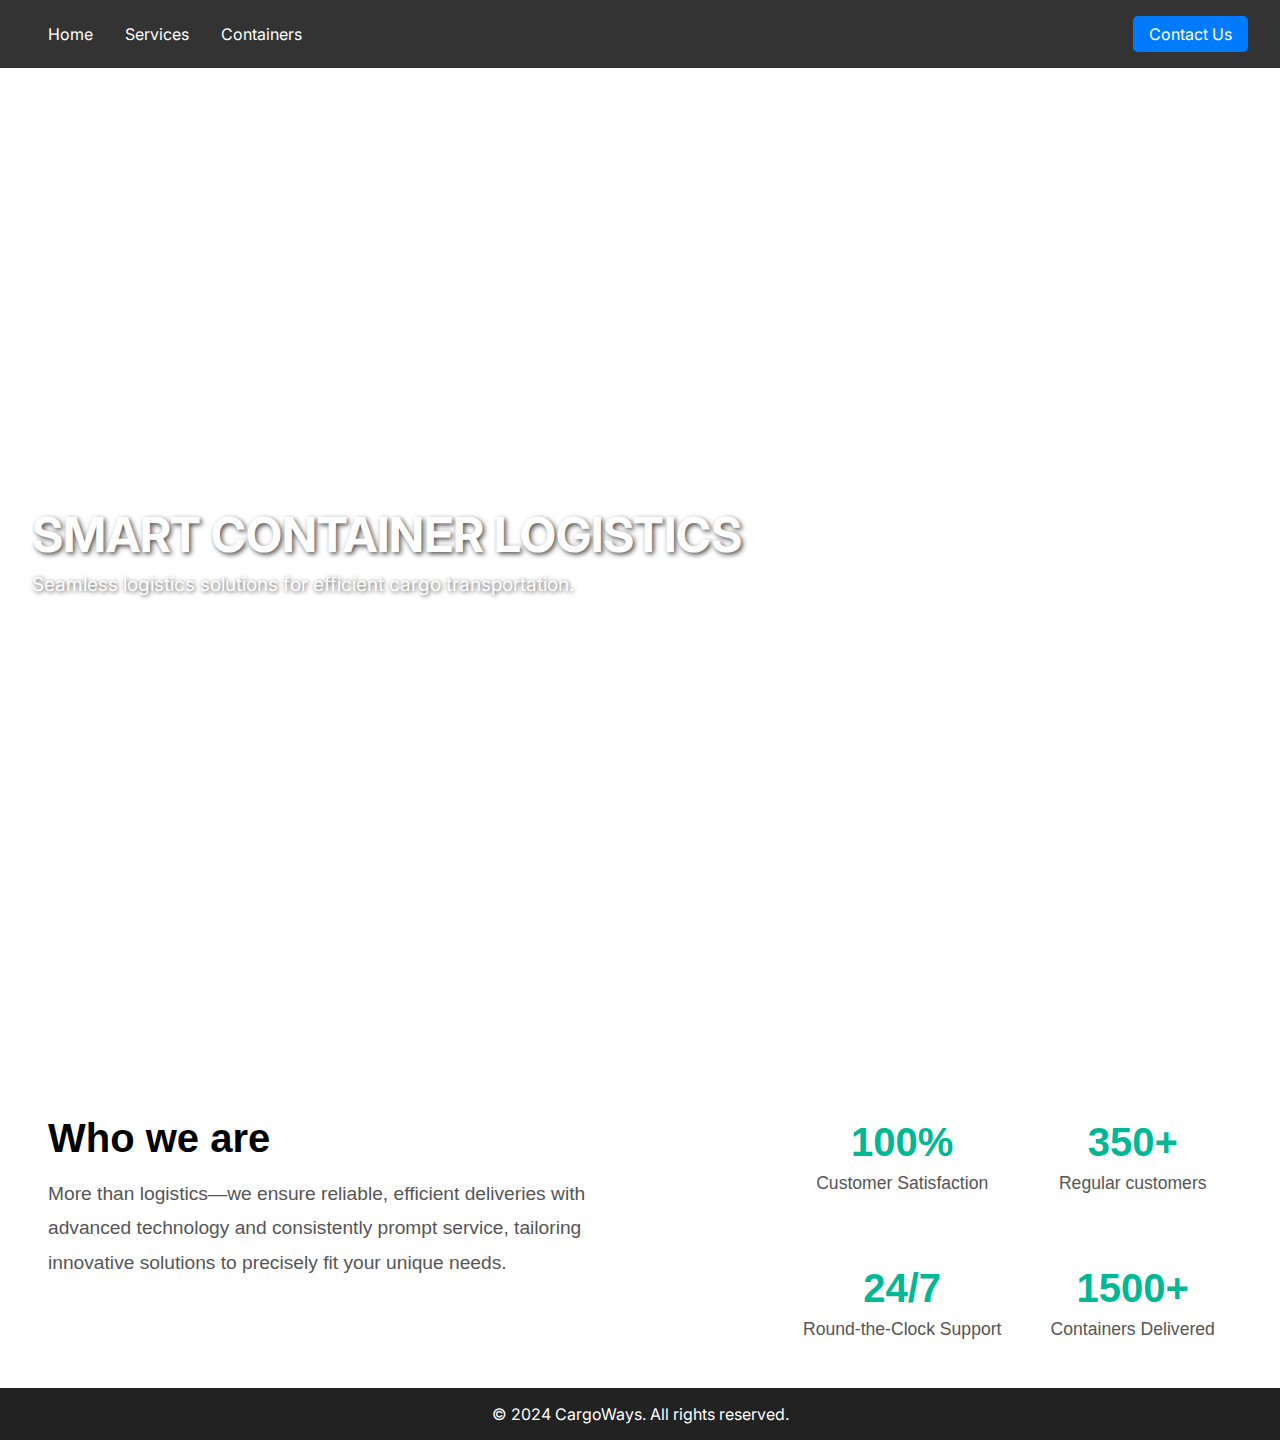
==== index.html @ 16968f56 "New" ====
<!DOCTYPE html>
<html lang="en">
<head>
    <meta charset="UTF-8">
    <meta name="viewport" content="width=device-width, initial-scale=1.0">
    <title>Smart Container</title>
    <link rel="icon" href="/Assets/favicon.png" type="image/png">
    <link rel="stylesheet" href="/Assets/index.css">
    <link href="https://fonts.googleapis.com/css2?family=Inter:wght@400;600;700&display=swap" rel="stylesheet">

    <style>
        body{
            font-family: 'Inter', sans-serif;
        }
    </style>
</head>
<body>
     <!-- Navbar -->
  <header class="navbar">
    <nav>
      <ul class="nav-links">
        <li><a href="#">Home</a></li>
        <li><a href="services.html">Services</a></li>
        <li><a href="container.html">Containers</a></li>
      </ul>
    </nav>
    <a href="#" class="contact-button">Contact Us</a>
  </header>

  <!-- Hero Section -->
  <section class="hero">
    <video autoplay loop muted playsinline class="hero-video">
        <source src="Assets/Main1.mp4" type="video/mp4">
        Your browser does not support the video tag.
      </video>
    <div class="hero-content">
      <h1>SMART CONTAINER LOGISTICS</h1>
      <p>Seamless logistics solutions for efficient cargo transportation.</p>
    </div>
  </section>

  <!-- WHO WE ARE -->

  <section class="who-we-are">
    <div class="left-content">
      <h2>Who we are</h2>
      <p>
        More than logistics—we ensure reliable, efficient deliveries with advanced
        technology and consistently prompt service, tailoring innovative solutions
        to precisely fit your unique needs.
      </p>
    </div>
    <div class="right-content">
      <div class="stat">
        <h3>100%</h3>
        <p>Customer Satisfaction</p>
      </div>
      <div class="stat">
        <h3>350+</h3>
        <p>Regular customers</p>
      </div>
      <div class="stat">
        <h3>24/7</h3>
        <p>Round-the-Clock Support</p>
      </div>
      <div class="stat">
        <h3>1500+</h3>
        <p>Containers Delivered</p>
      </div>
    </div>
  </section>
  

  <!-- Transport Options -->
  <!-- <section class="transport-options">
    <h2>Seamless Logistics Solutions</h2>
    <div class="options">
      <div class="option">
        <img src="ship.jpg" alt="Sea">
        <p>Sea Transport</p>
      </div>
      <div class="option">
        <img src="air.jpg" alt="Air">
        <p>Air Transport</p>
      </div>
      <div class="option">
        <img src="truck.jpg" alt="Land">
        <p>Land Transport</p>
      </div>
    </div>
  </section> -->

  <!-- Footer -->
  <footer>
    <p>&copy; 2024 CargoWays. All rights reserved.</p>
  </footer>
</body>
</html>
---- Assets/index.css ----
/* General Reset */
body, h1, h2, p, ul, li {
    margin: 0;
    padding: 0;
    box-sizing: border-box;
  }


  section + section {
    margin-top: 0; 
  }

/* NAVIGATION BAR */
  
  .navbar {
    display: flex;
    justify-content: space-between;
    align-items: center;
    padding: 1rem 2rem;
    background: #333;
    color: #fff;
  }
  
  .nav-links {
    display: flex;
    list-style: none;

  }
  
  .nav-links li {
    margin: 0 1rem;
  }
  
  .nav-links a {
    color: #fff;
    text-decoration: none;
  }
  
  .contact-button {
    background: #007bff;
    color: #fff;
    padding: 0.5rem 1rem;
    border-radius: 5px;
    text-decoration: none;
  }

/* HERO SECTION  */
  
  .hero {
    position: relative;
    display: flex;
    align-items: center;
    justify-content: center;
    padding: 2rem;
    height: 100vh; /* Full screen height */
    color: #fff; /* White text to contrast with video */
    overflow: hidden;
  }
  
  .hero-video {
    position: absolute;
    top: 0;
    left: 0;
    width: 100%;
    height: 75%;
    object-fit: cover;
    z-index: -1; /* Push video behind content */
  }
  
  .hero-content {
    position: absolute; 
    left: 2rem; 
    z-index: 1;
    text-align: left; 
  }
  
  .hero h1 {
    font-size: 3rem;
    margin-bottom: 0.5rem;
    text-shadow: 2px 2px 5px rgba(0, 0, 0, 0.7); /* Add shadow for readability */
  }
  
  .hero p {
    font-size: 1.2rem;
    text-shadow: 1px 1px 4px rgba(0, 0, 0, 0.7);
  }

/* WHO WE ARE CSS */

/* Container Styling */
.who-we-are {
    display: flex;
    align-items: center;
    justify-content: space-between;
    padding: 3rem;
    background: #ffffff; 
    color: #000; /* Text color */
    font-family: Arial, sans-serif;
  }
  
  /* Left Content */
  .left-content {
    max-width: 50%; /* Limit width for left content */
  }
  
  .left-content h2 {
    font-size: 2.5rem;
    margin-bottom: 1rem;
    font-weight: bold;
  }
  
  .left-content p {
    font-size: 1.2rem;
    line-height: 1.8;
    margin-bottom: 1.5rem;
    color: #555;
  }
  
  
  /* Right Content */
  .right-content {
    display: grid;
    grid-template-columns: repeat(2, 1fr);   
    gap: 2rem;
    text-align: center;
  }
  
  .stat h3 {
    font-size: 2.5rem;
    color: #00b894;
    margin-bottom: 0.5rem;
  }
  
  .stat p {
    font-size: 1.1rem;
    color: #555;
  }
  
  
  
  .hero-image img {
    max-width: 100%;
    border-radius: 10px;
  }

/* TRANSPORT OPTION SECTION */
  
  .transport-options {
    text-align: center;
    padding: 2rem 1rem;
  }
  
  .transport-options h2 {
    margin-bottom: 1.5rem;
  }
  
  .options {
    display: flex;
    justify-content: center;
    gap: 2rem;
  }
  
  .option img {
    max-width: 100px;
    border-radius: 10px;
  }
  
  .option p {
    margin-top: 0.5rem;
    font-size: 1rem;
  }
  
  
  footer {
    text-align: center;
    padding: 1rem;
    background: #222;
    color: #fff;
  }
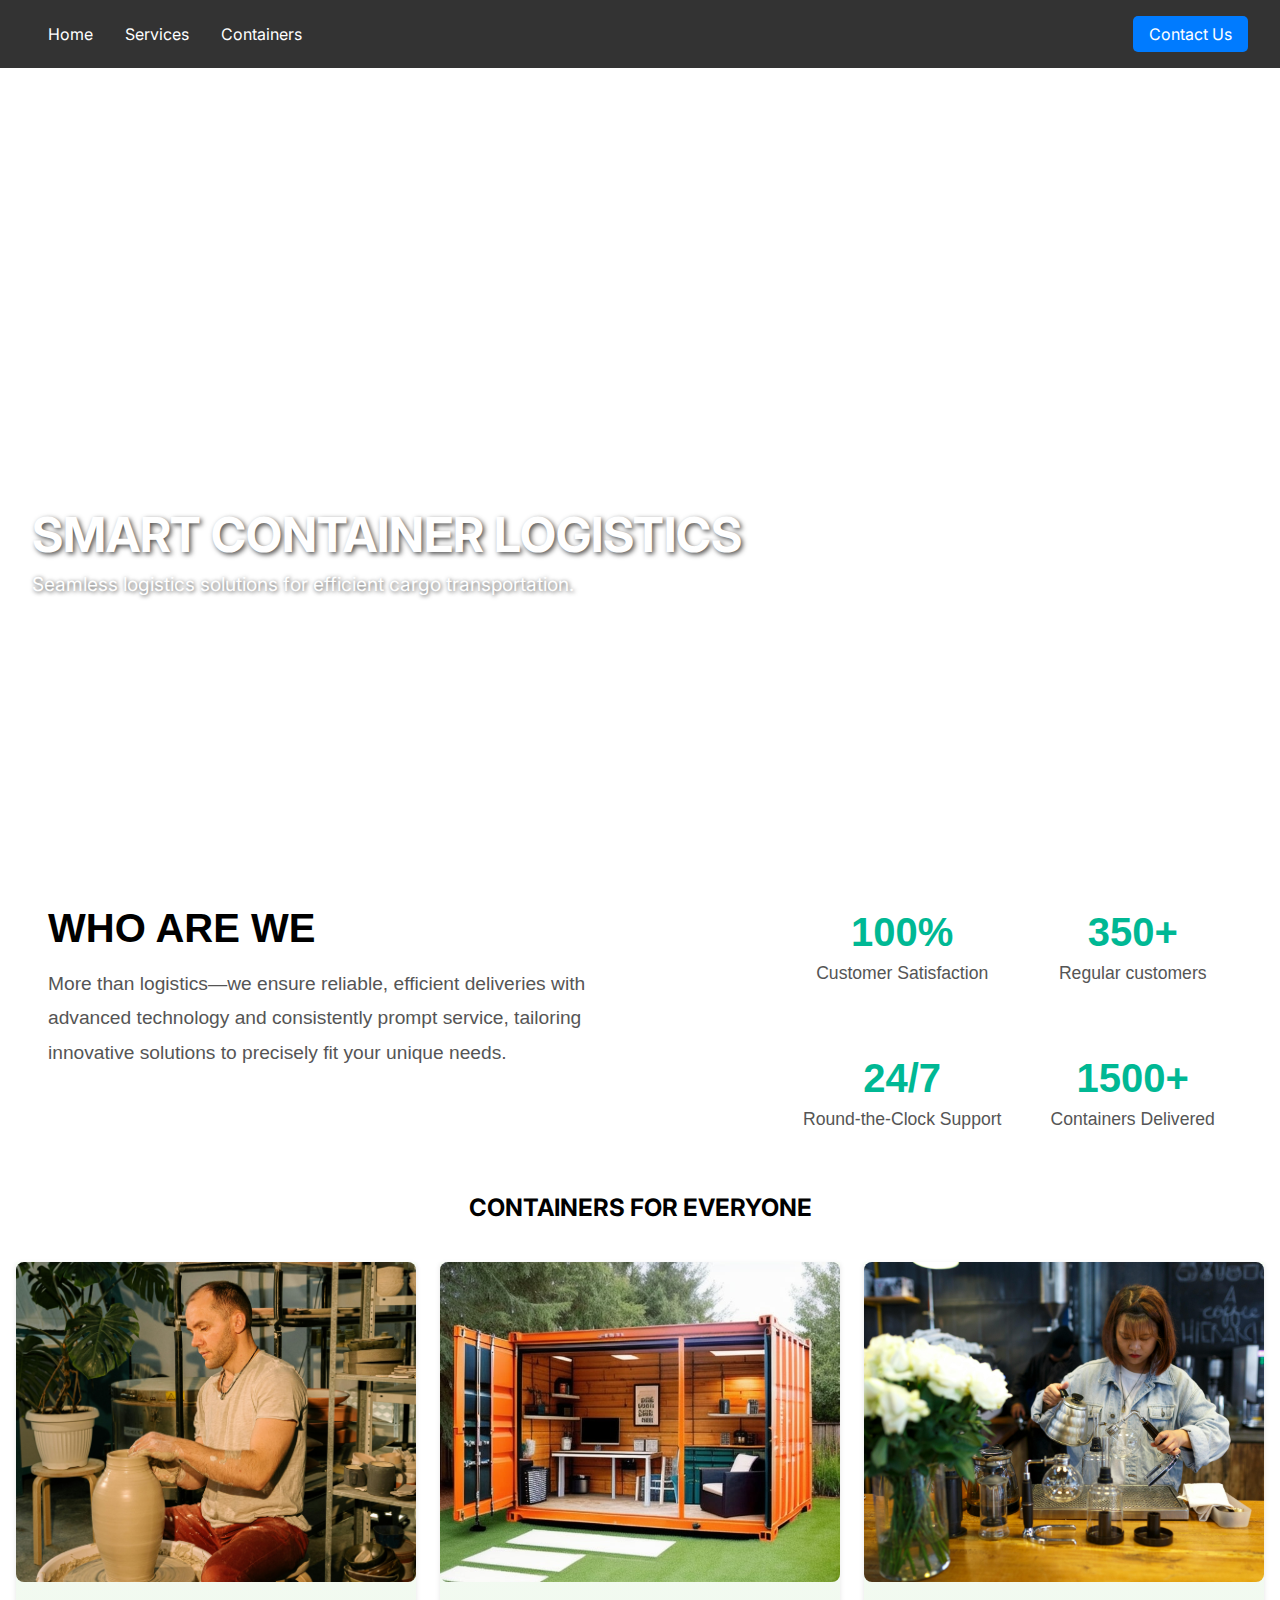
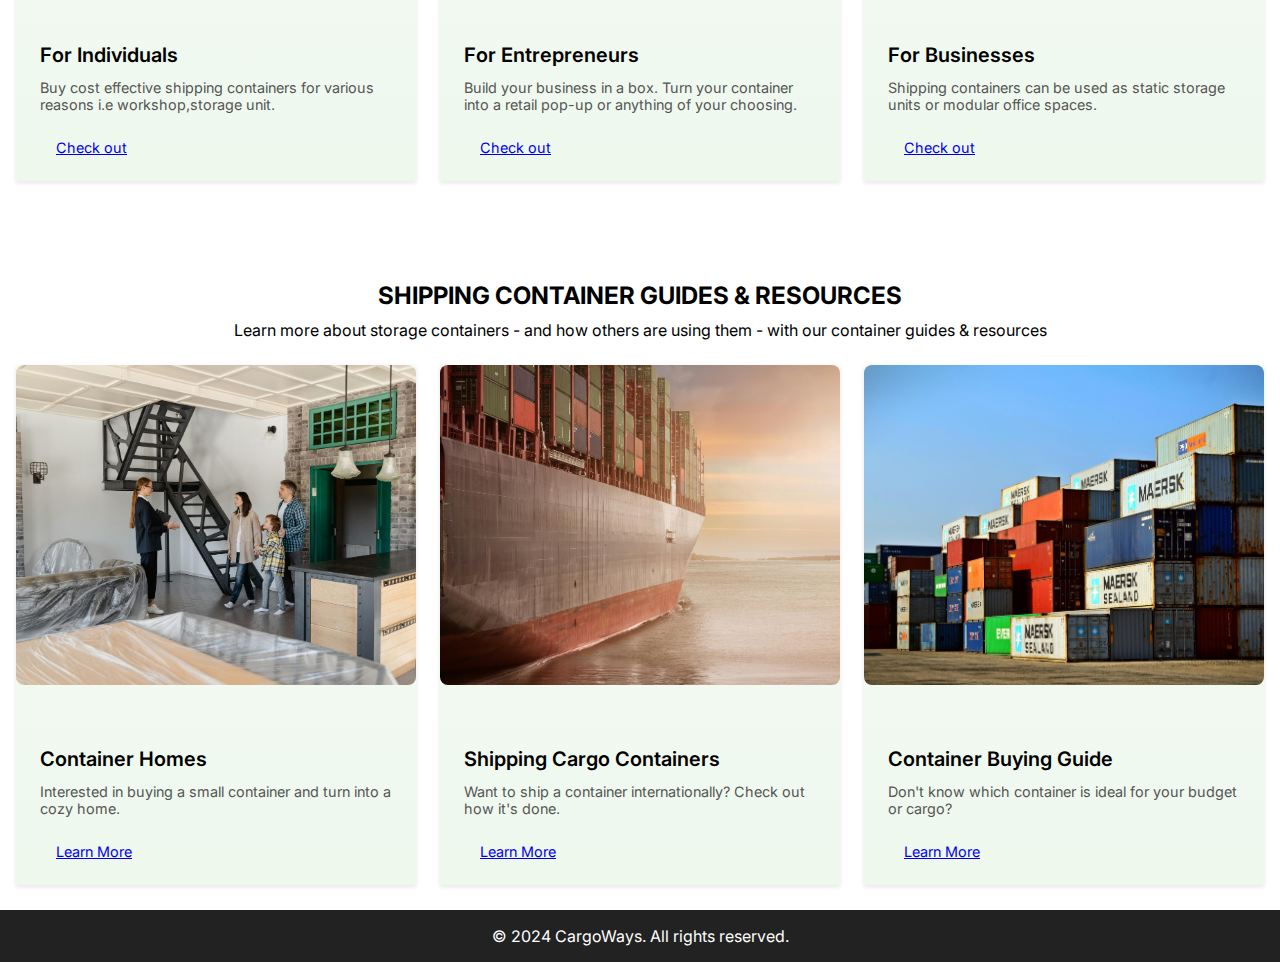
==== commit e856358e: "updates" ====
--- a/index.html
+++ b/index.html
@@ -40,10 +40,9 @@
   </section>
 
   <!-- WHO WE ARE -->
-
   <section class="who-we-are">
     <div class="left-content">
-      <h2>Who we are</h2>
+      <h2>WHO ARE WE</h2>
       <p>
         More than logistics—we ensure reliable, efficient deliveries with advanced
         technology and consistently prompt service, tailoring innovative solutions
@@ -69,26 +68,84 @@
       </div>
     </div>
   </section>
-  
 
-  <!-- Transport Options -->
-  <!-- <section class="transport-options">
-    <h2>Seamless Logistics Solutions</h2>
-    <div class="options">
-      <div class="option">
-        <img src="ship.jpg" alt="Sea">
-        <p>Sea Transport</p>
-      </div>
-      <div class="option">
-        <img src="air.jpg" alt="Air">
-        <p>Air Transport</p>
-      </div>
-      <div class="option">
-        <img src="truck.jpg" alt="Land">
-        <p>Land Transport</p>
+  <!-- Groups -->
+   <div class="cont-header">
+    <h2>CONTAINERS FOR EVERYONE</h2>
+   </div>
+  <div class="groups">
+    <div class="card">
+      <img src="Assets/individual.jpg" class="card-img-top" alt="...">
+      <div class="card-body">
+        <h5 class="card-title">For Individuals</h5>
+        <p class="card-text">Buy cost effective shipping containers for various reasons i.e workshop,storage unit.</p>
+        <a href="container.html" class="btn btn-primary">Check out</a>
       </div>
     </div>
-  </section> -->
+
+    <div class="card">
+      <img src="Assets/entrepreneur.jpg" class="card-img-top" alt="...">
+      <div class="card-body">
+        <h5 class="card-title">For Entrepreneurs</h5>
+        <p class="card-text">Build your business in a box. Turn your container into a retail pop-up or anything of your choosing.</p>
+        <a href="container.html" class="btn btn-primary">Check out</a>
+      </div>
+    </div>
+
+    <div class="card">
+      <img src="Assets/business.jpg" class="card-img-top" alt="...">
+      <div class="card-body">
+        <h5 class="card-title">For Businesses</h5>
+        <p class="card-text">Shipping containers can be used as static storage units or modular office spaces.</p>
+        <a href="container.html" class="btn btn-primary">Check out</a>
+      </div>
+    </div>
+
+  </div>
+
+  <!-- Guide -->
+   <div class="Guide">
+
+    <div class="guide-header">
+      <h2>SHIPPING CONTAINER GUIDES & RESOURCES</h2>
+      <p>Learn more about storage containers - and how others are using them - with our container guides & resources</p>
+    </div>
+
+    <div class="guide-content">
+
+      <div class="card">
+        <img src="Assets/home.jpg" class="card-img-top" alt="...">
+        <div class="card-body">
+          <h5 class="card-title">Container Homes</h5>
+          <p class="card-text">Interested in buying a small container and turn into a cozy home.</p>
+          <a href="#" class="btn btn-primary">Learn More</a>
+        </div>
+      </div>
+
+      <div class="card">
+        <img src="Assets/ship.jpg" class="card-img-top" alt="...">
+        <div class="card-body">
+          <h5 class="card-title">Shipping Cargo Containers</h5>
+          <p class="card-text">Want to ship a container internationally? Check out how it's done.</p>
+          <a href="container.html" class="btn btn-primary">Learn More</a>
+        </div>
+      </div>
+
+      <div class="card">
+        <img src="Assets/cargo.jpg" class="card-img-top" alt="...">
+        <div class="card-body">
+          <h5 class="card-title">Container Buying Guide</h5>
+          <p class="card-text">Don't know which container is ideal for your budget or cargo?</p>
+          <a href="container.html" class="btn btn-primary">Learn More</a>
+        </div>
+      </div>
+
+    </div>
+
+
+   </div>
+
+
 
   <!-- Footer -->
   <footer>
--- a/Assets/index.css
+++ b/Assets/index.css
@@ -45,6 +45,7 @@
   }
 
 /* HERO SECTION  */
+
   
   .hero {
     position: relative;
@@ -77,12 +78,63 @@
   .hero h1 {
     font-size: 3rem;
     margin-bottom: 0.5rem;
-    text-shadow: 2px 2px 5px rgba(0, 0, 0, 0.7); /* Add shadow for readability */
+    text-shadow: 2px 2px 5px rgba(0, 0, 0, 0.7); 
   }
   
   .hero p {
     font-size: 1.2rem;
     text-shadow: 1px 1px 4px rgba(0, 0, 0, 0.7);
+  }
+
+  /* Groups */
+  .groups {
+    display: flex;
+    justify-content: center;
+    flex-wrap: wrap;
+    gap: 1.5rem;
+    margin-top: 40px;
+  }
+  
+  .card {
+    width: 25rem;
+    border: none;
+    border-radius: 0;
+    box-shadow: 0 2px 5px rgba(0, 0, 0, 0.1);
+    background: linear-gradient(to bottom, #f8fdf6, #eef8ed);
+  }
+  
+  .card-img-top {
+    border-radius: 0;
+    object-fit: cover;
+    height: 20rem;
+    width: 25rem;
+    border-radius: 8px;
+  }
+  
+  .card-body {
+    padding: 1.5rem;
+  }
+  
+  .card-title {
+    font-size: 1.25rem;
+    font-weight: 600;
+    margin-bottom: 0.75rem;
+  }
+  
+  .card-text {
+    font-size: 0.9rem;
+    color: #555;
+    margin-bottom: 1.5rem;
+  }
+  
+  .btn-primary {
+    font-size: 0.9rem;
+    padding: 0.5rem 1rem;
+  }
+
+  .cont-header{
+    text-align: center;
+    margin-top: 15px;
   }
 
 /* WHO WE ARE CSS */
@@ -96,6 +148,7 @@
     background: #ffffff; 
     color: #000; /* Text color */
     font-family: Arial, sans-serif;
+    margin-top: -210px;
   }
   
   /* Left Content */
@@ -136,45 +189,43 @@
     color: #555;
   }
   
-  
-  
   .hero-image img {
     max-width: 100%;
     border-radius: 10px;
   }
 
-/* TRANSPORT OPTION SECTION */
-  
-  .transport-options {
-    text-align: center;
-    padding: 2rem 1rem;
-  }
-  
-  .transport-options h2 {
-    margin-bottom: 1.5rem;
-  }
-  
-  .options {
+  /* Guide Section */
+
+  .guide{
+    margin-top: 50px;
+  }
+
+  .guide-header h2{
+    text-align: center;
+    font-family: 'Inter',sans-serif;
+    margin-top: 100px;
+  }
+
+  .guide-header p{
+    text-align: center;
+    margin-top: 10px;
+  }
+
+  .guide-content{
     display: flex;
     justify-content: center;
-    gap: 2rem;
-  }
-  
-  .option img {
-    max-width: 100px;
-    border-radius: 10px;
-  }
-  
-  .option p {
-    margin-top: 0.5rem;
-    font-size: 1rem;
-  }
-  
+    flex-wrap: wrap;
+    gap: 1.5rem;
+    margin-top: 25px;
+  }
+
+  /* FOOTER */
   
   footer {
     text-align: center;
     padding: 1rem;
     background: #222;
     color: #fff;
+    margin-top: 25px;
   }
   